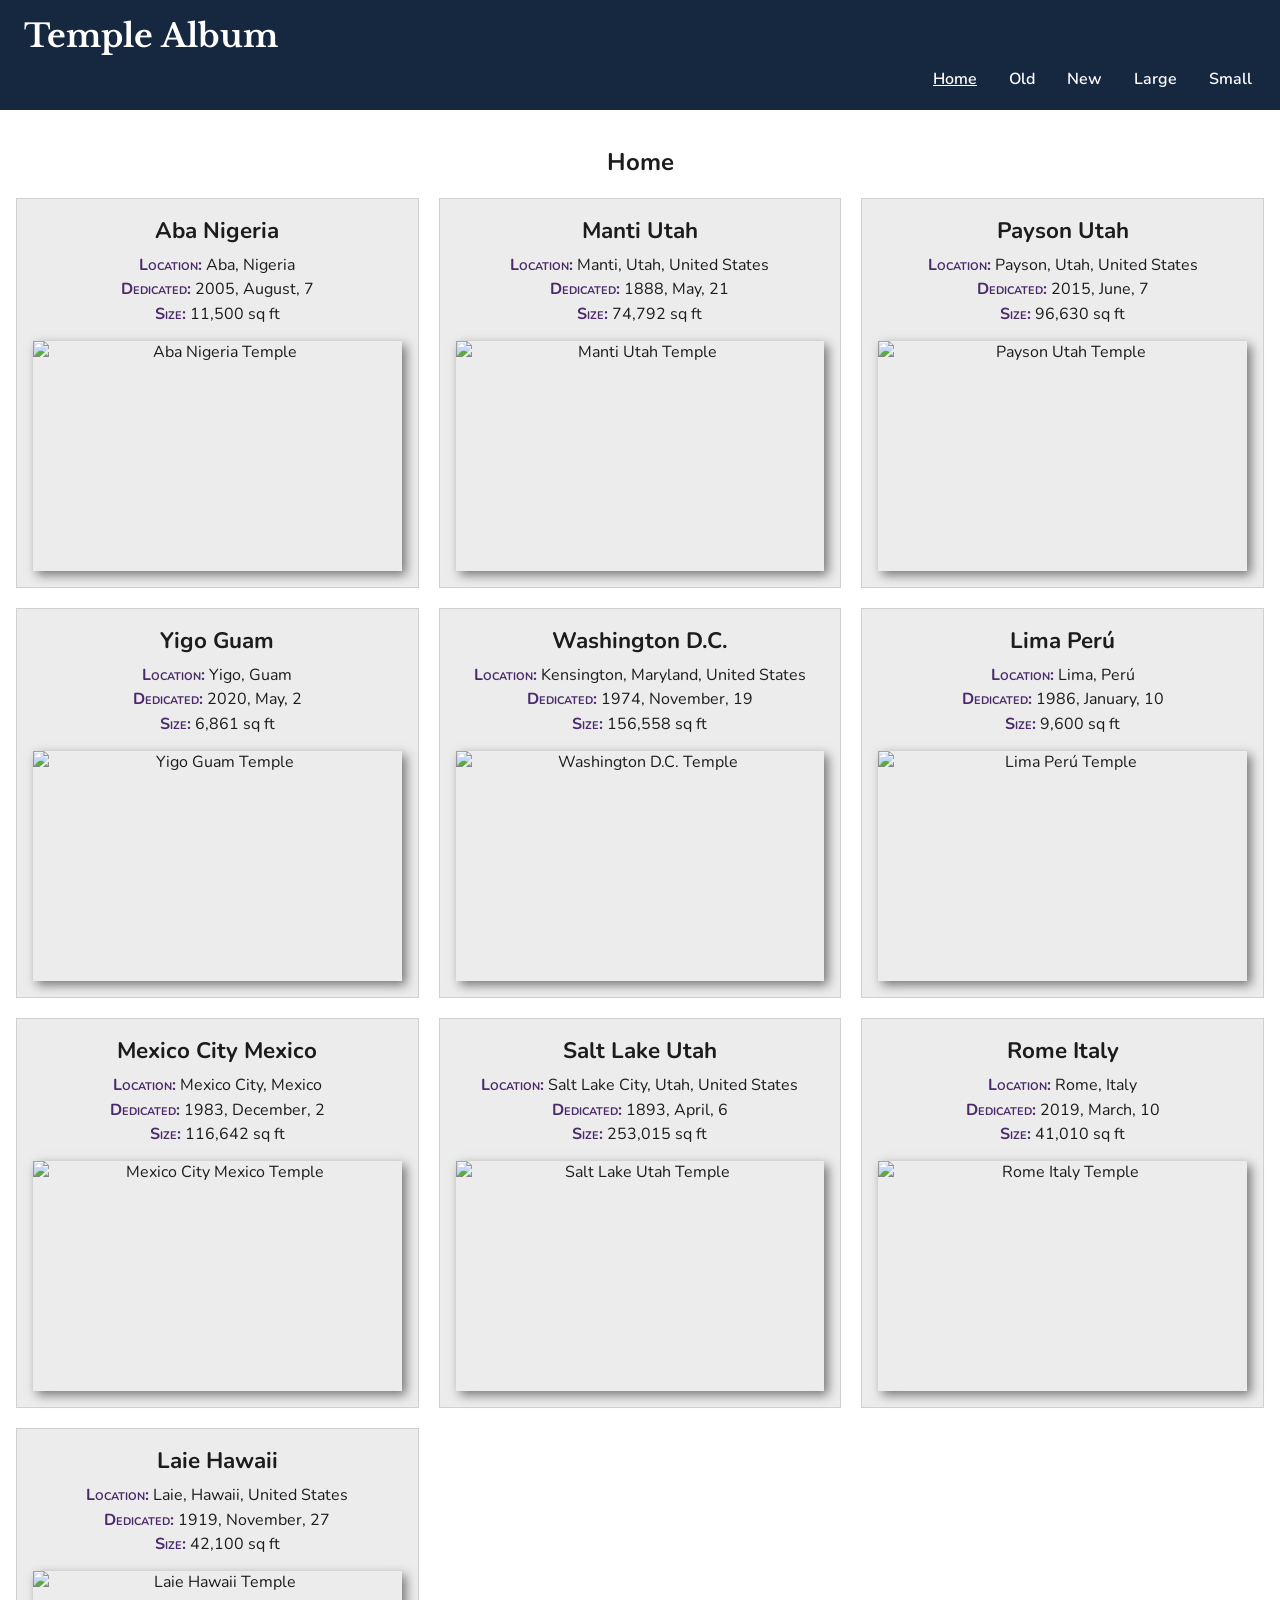
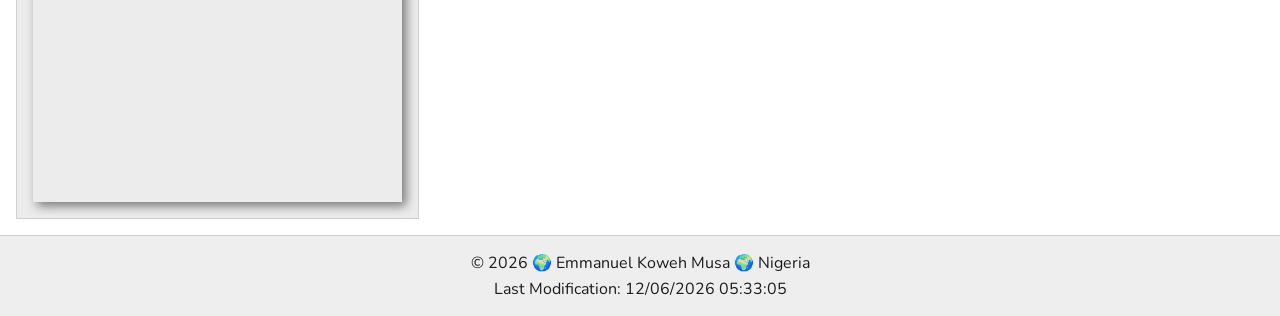
==== filtered-temples.html @ 79a3b8d7 "album" ====
<!DOCTYPE html>
<html lang="en">
<head>
  <meta charset="UTF-8">
  <meta name="viewport" content="width=device-width, initial-scale=1">
  <meta name="description" content="Browse temples and filter them by age and size.">
  <meta name="author" content="Emmanuel Koweh Musa">
  <title>Temples | WDD 131</title>
  <link href="https://fonts.googleapis.com/css2?family=Libre+Baskerville:wght@700&family=Nunito:wght@600&display=swap" rel="stylesheet">
  <link rel="stylesheet" href="styles/filtered-temples.css">
  <script src="scripts/filtered-temples.js" defer></script>
</head>
<body>
  <header>
    <h1>Temple Album</h1>
  </header>

  <nav id="nav-menu">
    <ul>
      <li><a href="#" data-filter="home" class="active">Home</a></li>
      <li><a href="#" data-filter="old">Old</a></li>
      <li><a href="#" data-filter="new">New</a></li>
      <li><a href="#" data-filter="large">Large</a></li>
      <li><a href="#" data-filter="small">Small</a></li>
    </ul>
  </nav>

  <main>
    <h2 id="page-title">Home</h2>
    <section id="temple-cards" class="gallery" aria-live="polite">
      <!-- Temple cards are created by JavaScript -->
    </section>
  </main>

  <footer>
    <p>&copy; <span id="currentyear"></span> 🌍 Emmanuel Koweh Musa 🌍 Nigeria</p>
    <p>Last Modification: <span id="lastModified"></span></p>
  </footer>
</body>
</html>
---- styles/filtered-temples.css ----
:root {
  --primary: #162840;
  --primary-dark: #162840;
  --card-bg: #ececec;
  --text: #1c1c1c;
  --label: #4b2a6b;
}

* { box-sizing: border-box; }

body {
  margin: 0;
  font-family: "Nunito", Arial, sans-serif;
  color: var(--text);
  background: #fff;
}

header {
  padding: 1rem 1.5rem 0.25rem;
  background: var(--primary);
  color: #fff;
}

header h1 {
  margin: 0;
  font-family: "Libre Baskerville", Georgia, serif;
  font-size: 2rem;
}

nav { background: var(--primary-dark); }

nav ul {
  list-style: none;
  margin: 0;
  padding: 0 1.5rem 0.75rem;
  display: flex;
  flex-direction: row;
  flex-wrap: wrap;
  justify-content: flex-end;
  gap: 1.5rem;
}

nav a {
  display: block;
  padding: 0.5rem 0.25rem;
  color: #fff;
  font-weight: 600;
  text-decoration: none;
}

nav a:hover,
nav a:focus-visible,
nav a.active {
  background: none;
  color: #fff;
  text-decoration: underline;
}

main { padding: 1rem; }
main h2 { text-align: center; }

.gallery {
  display: grid;
  grid-template-columns: 1fr;
  gap: 1.25rem;
}

.card {
  background: var(--card-bg);
  border: 1px solid #d0d0d0;
  padding: 1rem;
  text-align: center;
}

.card h3 { margin: 0 0 0.5rem; font-size: 1.4rem; }
.card p { margin: 0.15rem 0; }
.card .label {
  font-variant: small-caps;
  color: var(--label);
  font-weight: 700;
}

.card img {
  display: block;
  width: 100%;
  max-width: 400px;
  height: auto;
  margin: 1rem auto 0;
  box-shadow: 4px 4px 10px rgba(0, 0, 0, 0.5);
}

.empty { text-align: center; grid-column: 1 / -1; }

footer {
  text-align: center;
  background: #eee;
  padding: 0.75rem;
  border-top: 1px solid #ccc;
}
footer p { margin: 0.25rem 0; }

@media (min-width: 700px)  { .gallery { grid-template-columns: repeat(2, 1fr); } }
@media (min-width: 1000px) { .gallery { grid-template-columns: repeat(3, 1fr); } }
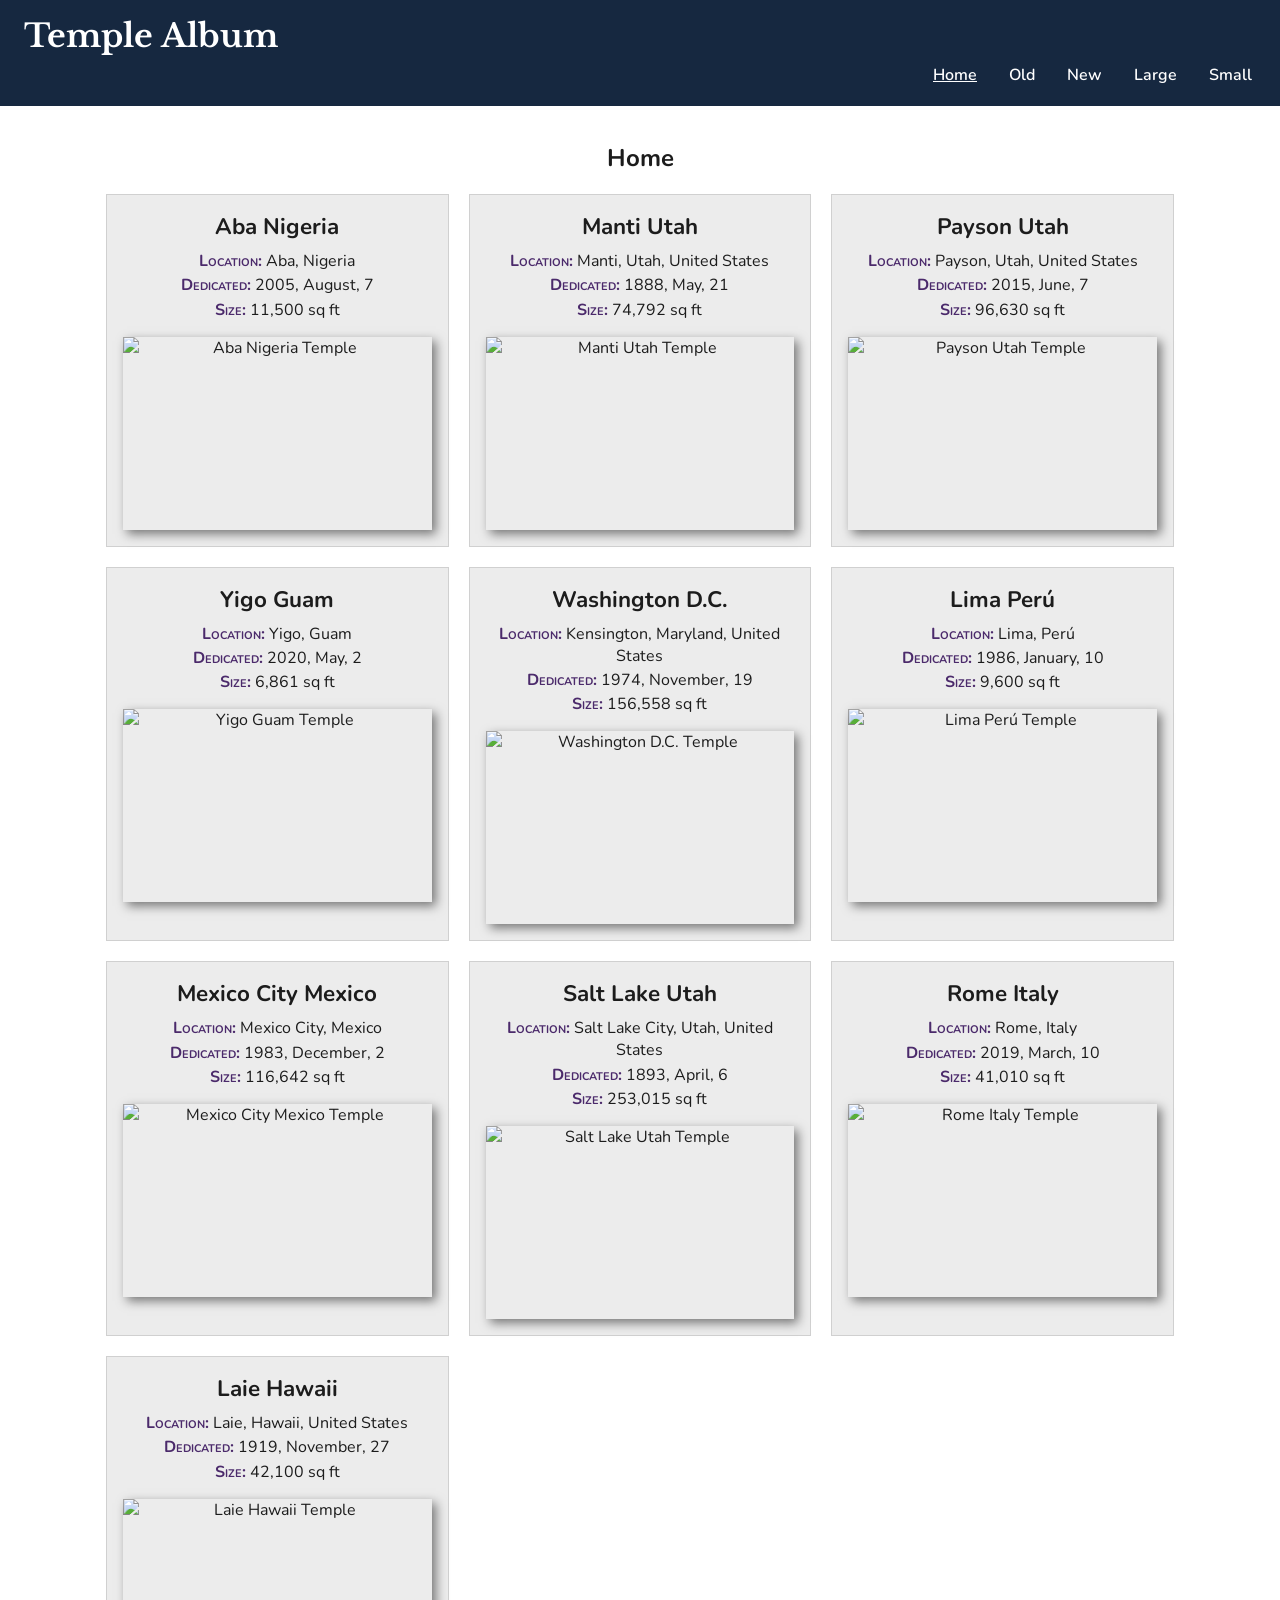
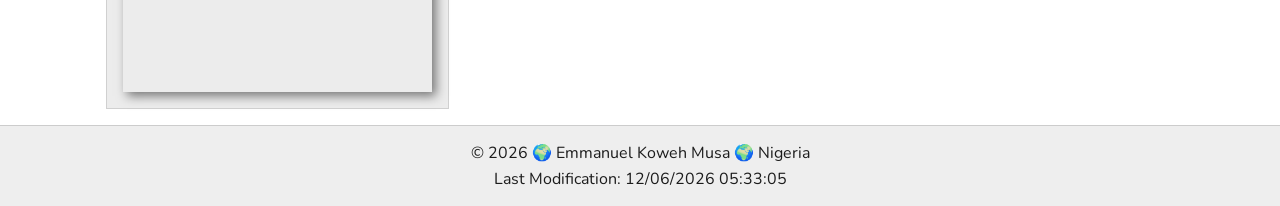
==== commit dea19a28: "ty" ====
--- a/filtered-temples.html
+++ b/filtered-temples.html
@@ -3,9 +3,11 @@
 <head>
   <meta charset="UTF-8">
   <meta name="viewport" content="width=device-width, initial-scale=1">
-  <meta name="description" content="Browse temples and filter them by age and size.">
+  <meta name="description" content="Browse a photo album of temples from around the world and filter them by age and size using the navigation menu.">
   <meta name="author" content="Emmanuel Koweh Musa">
-  <title>Temples | WDD 131</title>
+  <title>Temple Album | WDD 131</title>
+  <link rel="preconnect" href="https://fonts.googleapis.com">
+  <link rel="preconnect" href="https://fonts.gstatic.com" crossorigin>
   <link href="https://fonts.googleapis.com/css2?family=Libre+Baskerville:wght@700&family=Nunito:wght@600&display=swap" rel="stylesheet">
   <link rel="stylesheet" href="styles/filtered-temples.css">
   <script src="scripts/filtered-temples.js" defer></script>
@@ -13,22 +15,21 @@
 <body>
   <header>
     <h1>Temple Album</h1>
+    <nav id="nav-menu">
+      <ul>
+        <li><a href="#" data-filter="home" class="active">Home</a></li>
+        <li><a href="#" data-filter="old">Old</a></li>
+        <li><a href="#" data-filter="new">New</a></li>
+        <li><a href="#" data-filter="large">Large</a></li>
+        <li><a href="#" data-filter="small">Small</a></li>
+      </ul>
+    </nav>
   </header>
 
-  <nav id="nav-menu">
-    <ul>
-      <li><a href="#" data-filter="home" class="active">Home</a></li>
-      <li><a href="#" data-filter="old">Old</a></li>
-      <li><a href="#" data-filter="new">New</a></li>
-      <li><a href="#" data-filter="large">Large</a></li>
-      <li><a href="#" data-filter="small">Small</a></li>
-    </ul>
-  </nav>
 
   <main>
     <h2 id="page-title">Home</h2>
     <section id="temple-cards" class="gallery" aria-live="polite">
-      <!-- Temple cards are created by JavaScript -->
     </section>
   </main>
 
--- a/styles/filtered-temples.css
+++ b/styles/filtered-temples.css
@@ -4,6 +4,7 @@
   --card-bg: #ececec;
   --text: #1c1c1c;
   --label: #4b2a6b;
+  --shadow: #00000080;
 }
 
 * { box-sizing: border-box; }
@@ -16,7 +17,7 @@
 }
 
 header {
-  padding: 1rem 1.5rem 0.25rem;
+  padding: 1rem 1.5rem 0;
   background: var(--primary);
   color: #fff;
 }
@@ -27,12 +28,10 @@
   font-size: 2rem;
 }
 
-nav { background: var(--primary-dark); }
-
 nav ul {
   list-style: none;
   margin: 0;
-  padding: 0 1.5rem 0.75rem;
+  padding: 0 0 0.75rem;
   display: flex;
   flex-direction: row;
   flex-wrap: wrap;
@@ -56,7 +55,11 @@
   text-decoration: underline;
 }
 
-main { padding: 1rem; }
+main {
+  max-width: 1100px;
+  margin: 0 auto;
+  padding: 1rem;
+}
 main h2 { text-align: center; }
 
 .gallery {
@@ -86,7 +89,7 @@
   max-width: 400px;
   height: auto;
   margin: 1rem auto 0;
-  box-shadow: 4px 4px 10px rgba(0, 0, 0, 0.5);
+  box-shadow: 4px 4px 10px var(--shadow);
 }
 
 .empty { text-align: center; grid-column: 1 / -1; }
